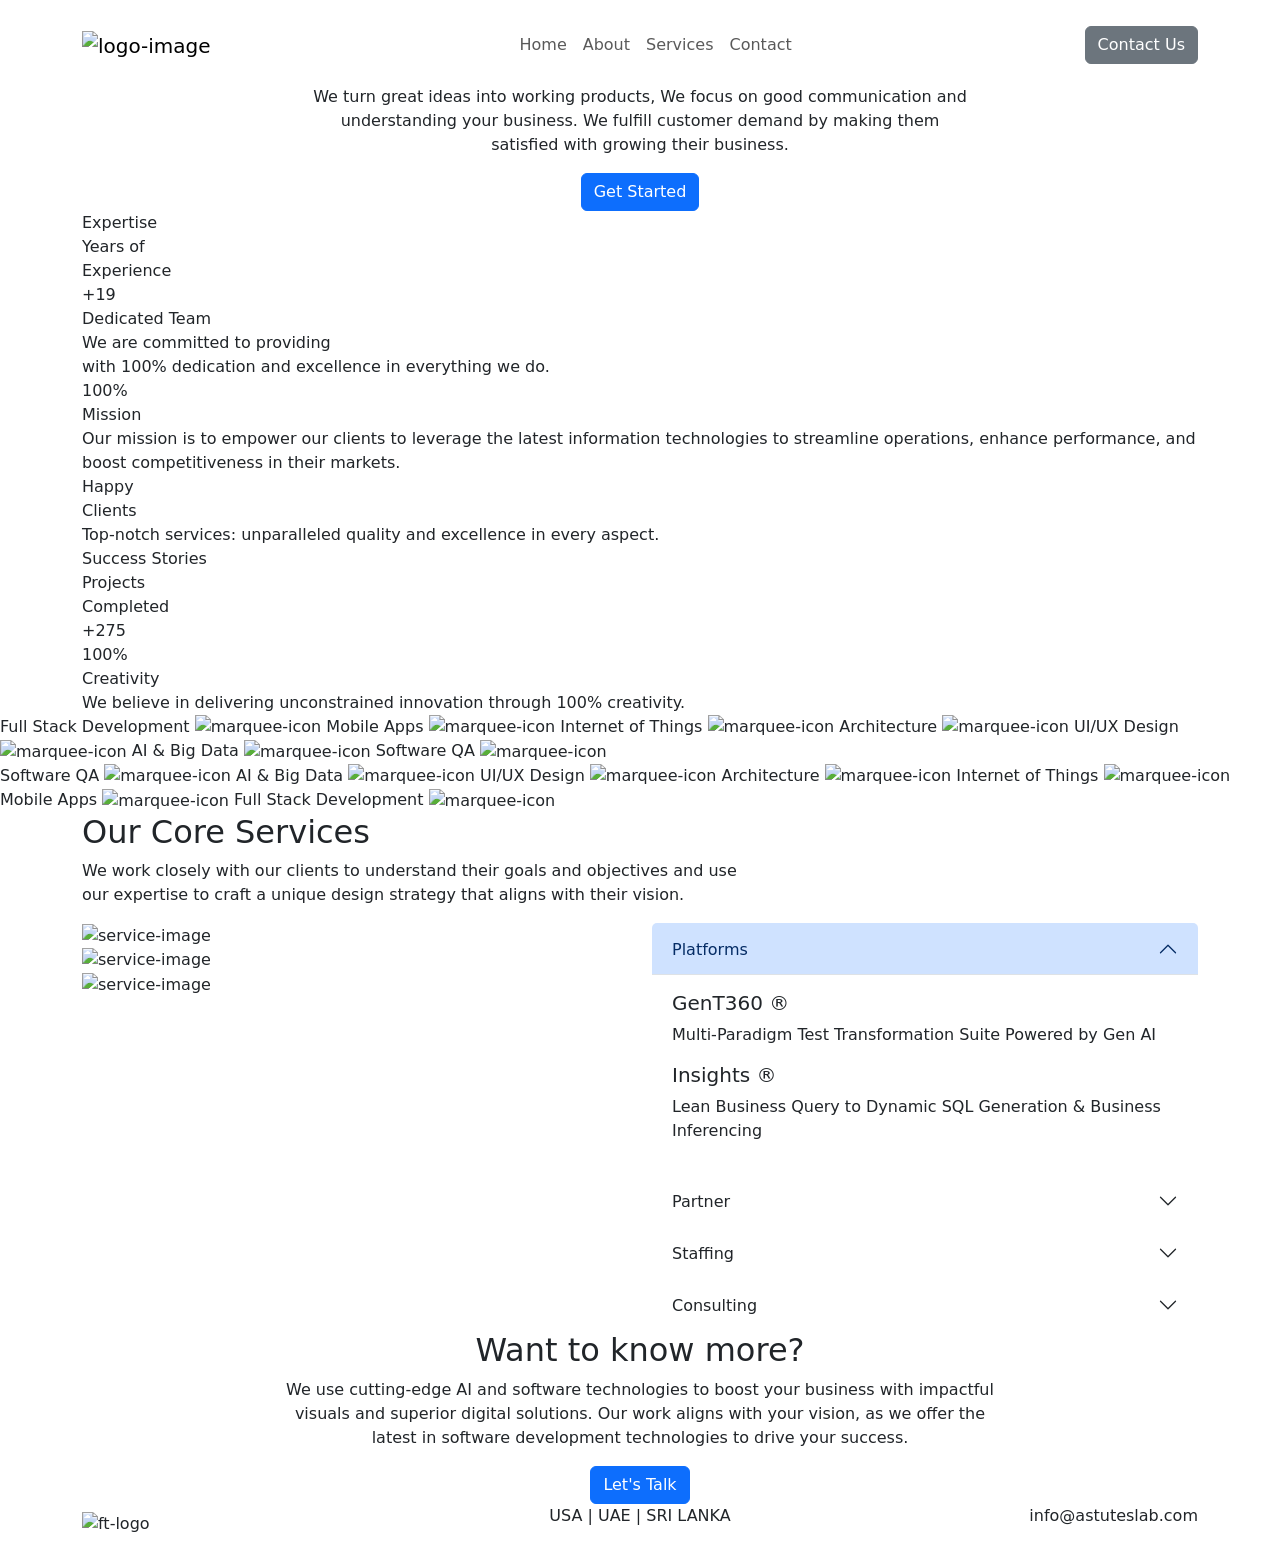
==== docs/index.html @ 4e24dd52 "docs" ====
<!DOCTYPE html>
<html lang="en">
<head>
    <meta charset="UTF-8">
    <meta name="viewport" content="width=device-width, initial-scale=1.0">
    <title>Astuteslabs - Home</title>
    <link rel="icon" type="image/png" href="image/favicon.ico">
    <link rel="stylesheet" href="https://cdn.jsdelivr.net/npm/bootstrap@5.3.2/dist/css/bootstrap.min.css">
    <link rel="preconnect" href="https://fonts.googleapis.com">
    <link rel="preconnect" href="https://fonts.gstatic.com" crossorigin>
    <link href="https://fonts.googleapis.com/css2?family=Poppins:ital,wght@0,100;0,200;0,300;0,400;0,500;0,600;0,700;0,800;0,900;1,100;1,200;1,300;1,400;1,500;1,600;1,700;1,800;1,900&display=swap" rel="stylesheet">
    <link rel="stylesheet" href="css/style.css">
    <link rel="stylesheet" href="css/responsive.css">
</head>
<body>

    <nav class="navbar fixed-top navbar-expand-lg bg-white py-4">
        <div class="container">
            <a class="navbar-brand" href="index.html">
                <img src="image/logo.png" width="auto" height="30" alt="logo-image">
            </a>
            <button class="navbar-toggler" type="button" data-bs-toggle="collapse" data-bs-target="#navbarNav" aria-controls="navbarNav" aria-expanded="false" aria-label="Toggle navigation">
                <span class="navbar-toggler-icon"></span>
            </button>
            <div class="collapse navbar-collapse" id="navbarNav">
                <ul class="navbar-nav mx-auto">
                    <li class="nav-item active"> <a class="nav-link" href="index.html">Home </a> </li>
                    <li class="nav-item"><a class="nav-link" href="about.html"> About </a></li>
                    <li class="nav-item"><a class="nav-link" href="service.html"> Services </a></li>
                    <li class="nav-item nav-contact"><a class="nav-link" href="contact.html"> Contact </a></li>
                </ul>
                
                <a class="btn btn-secondary btn-nav-contact" href="contact.html">Contact Us</a>
            </div>
        </div>
    </nav>


    <div class="section-hero">
        <div class="container">
            <div class="row text-center">
                <div class="hero-intro">
                    <h2 class="ast-title">Empowering Your Vision <br class="d-none d-lg-block"> With Digital Excellence</h2>
                    <p class="ast-para">
                        We turn great ideas into working products, We focus on good communication and <br class="d-none d-lg-block"> 
                        understanding your business. We fulfill customer demand by making them <br class="d-none d-lg-block">
                        satisfied with growing their business.
                    </p>
                    <a class="btn btn-primary" href="contact.html">Get Started</a>
                </div>
            </div>
        </div>
    </div>

    <div class="section-bento">
        <div class="container">
            <div class="row">
                <div class="bento-wrapper">
                    <div class="ast-bento bento-1">
                        <span class="round-text">Expertise</span>
                        <div class="square">
                            <div class="text" >Years of <br class="d-none d-lg-block"> Experience </div>
                            <div class="num" >+19 </div>
                        </div>
                    </div>
                    <div class="ast-bento bento-2">
                        <div class="bento-card team-card">
                            <div class="team">
                                <div class="card-title">Dedicated Team</div>
                                <div class="card-text">
                                    We are committed to providing <br class="d-none d-lg-block"> with 100% dedication and excellence in everything we do.
                                </div>
                            </div>
                            <div class="huge-title">100%</div>
                        </div>
                    </div>
                    <div class="ast-bento bento-3">
                        <div class="bento-card">
                            <div class="card-title">Mission</div>
                            <div class="card-text">
                                Our mission is to empower our clients to leverage the latest information technologies 
                                to streamline operations, enhance performance, and boost competitiveness in their markets.
                            </div>
                        </div>
                    </div>
                    <div class="ast-bento bento-4">
                        <div class="bento-card happy-clients">
                            <div class="card-title">Happy <br class="d-none d-lg-block"> Clients</div>
                            <div class="org-line"></div>
                            <div class="card-text">
                                Top-notch services: unparalleled quality and excellence in every aspect.
                            </div>
                        </div>
                    </div>
                    <div class="ast-bento bento-5">
                        <span class="round-text">Success Stories</span>
                        <div class="square">
                            <div class="text" >Projects <br class="d-none d-lg-block"> Completed </div>
                            <div class="num" >+275 </div>
                        </div>
                    </div>
                    <div class="ast-bento bento-6">
                        <div class="ast-card">
                            <div class="huge-title">100%</div>
                            <div class="card-title">Creativity</div>
                            <div class="card-text">
                                We believe in delivering unconstrained innovation through 100% creativity.
                            </div>
                        </div>
                    </div>
                </div>
            </div>
        </div>
    </div>

    <div class="section-marquee">
        <div class="marquee marquee-slow">
            <div class="marq-word forward">
                Full Stack Development <span><img src="image/marq.png" alt="marquee-icon"></span> Mobile Apps <span><img src="image/marq.png" alt="marquee-icon"></span>
                Internet of Things <span><img src="image/marq.png" alt="marquee-icon"></span> Architecture <span><img src="image/marq.png" alt="marquee-icon"></span>
                UI/UX Design <span><img src="image/marq.png" alt="marquee-icon"></span> AI & Big Data <span><img src="image/marq.png" alt="marquee-icon"></span> 
                Software QA <span><img src="image/marq.png" alt="marquee-icon"></span>
            </div>

            <div class="marq-word backword">
                Software QA <span><img src="image/marq.png" alt="marquee-icon"></span> AI & Big Data <span><img src="image/marq.png" alt="marquee-icon"></span>
                UI/UX Design <span><img src="image/marq.png" alt="marquee-icon"></span> Architecture <span><img src="image/marq.png" alt="marquee-icon"></span>
                Internet of Things <span><img src="image/marq.png" alt="marquee-icon"></span> Mobile Apps <span><img src="image/marq.png" alt="marquee-icon"></span> 
                Full Stack Development <span><img src="image/marq.png" alt="marquee-icon"></span>
            </div>
        </div>
    </div>

    <div class="section-services">
        <div class="container">
            <div class="row text-start">
                <div class="hero-intro">
                    <h2 class="ast-title">Our Core Services</h2>
                    <p class="ast-para">
                        We work closely with our clients to understand their goals and objectives and use <br class="d-none d-lg-block"> 
                        our expertise to craft a unique design strategy that aligns with their vision.
                    </p>
                </div>
            </div>

            <div class="service-content">
                <div class="row">
                    <div class="col-lg-6">
                        <div class="ser-images">
                            <div class="img-box set-1">
                                <img src="image/ser-1.png" alt="service-image">
                            </div>
                            <div class="img-box set-2">
                                <img src="image/ser-2.png" alt="service-image">
                            </div>
                            <div class="img-box set-3">
                                <img src="image/ser-3.png" alt="service-image">
                            </div>
                        </div>
                    </div>
    
                    <div class="col-lg-6 my-auto">
                        <div class="accordion" id="accordionExample">
                            <div class="accordion-item border-0">
                                <h2 class="accordion-header" id="headingOne">
                                    <button class="accordion-button" type="button" data-bs-toggle="collapse" data-bs-target="#collapseOne" aria-expanded="true" aria-controls="collapseOne">
                                        Platforms
                                    </button>
                                </h2>
                                <div id="collapseOne" class="accordion-collapse collapse show" aria-labelledby="headingOne" data-bs-parent="#accordionExample" style="">
                                    <div class="accordion-body">
                                        <div class="plat-part">
                                            <div class="pp-box">
                                                <h5>GenT360 ®</h5>
                                                <p>Multi-Paradigm Test Transformation Suite Powered by Gen AI</p>
                                            </div>
                                            <div class="pp-box">
                                                <h5>Insights ®</h5>
                                                <p>Lean Business Query to Dynamic SQL Generation & Business Inferencing</p>
                                            </div>
                                        </div>
                                    </div>
                                </div>
                            </div>
                            <div class="accordion-item border-0">
                                <h2 class="accordion-header" id="headingTwo">
                                    <button class="accordion-button collapsed" type="button" data-bs-toggle="collapse" data-bs-target="#collapseTwo" aria-expanded="false" aria-controls="collapseTwo">
                                        Partner
                                    </button>
                                </h2>
                                <div id="collapseTwo" class="accordion-collapse collapse" aria-labelledby="headingTwo" data-bs-parent="#accordionExample">
                                    <div class="accordion-body">
                                        <div class="partner">
                                            <div class="pp-box">
                                                <h5>Channel Partner</h5>
                                                <img src="image/partner.png" alt="">
                                            </div>
                                        </div>
                                    </div>
                                </div>
                            </div>
                            <div class="accordion-item border-0">
                                <h2 class="accordion-header" id="headingThree">
                                    <button class="accordion-button collapsed" type="button" data-bs-toggle="collapse" data-bs-target="#collapseThree" aria-expanded="false" aria-controls="collapseThree">
                                        Staffing
                                    </button>
                                </h2>
                                <div id="collapseThree" class="accordion-collapse collapse" aria-labelledby="headingThree" data-bs-parent="#accordionExample">
                                    <div class="accordion-body">
                                        <div class="plat-part">
                                            <div class="pp-box">
                                                <h5>Dedicated Teams</h5>
                                                <p>For Software Companies & Startups</p>
                                            </div>
                                            <div class="pp-box">
                                                <h5>BOT Engagements</h5>
                                                <p>Build, Operate & Transfer Services</p>
                                            </div>
                                        </div>
                                    </div>
                                </div>
                            </div>
                            <div class="accordion-item border-0">
                                <h2 class="accordion-header" id="headingFour">
                                    <button class="accordion-button collapsed" type="button" data-bs-toggle="collapse" data-bs-target="#collapseFour" aria-expanded="false" aria-controls="collapseFour">
                                        Consulting
                                    </button>
                                </h2>
                                <div id="collapseFour" class="accordion-collapse collapse" aria-labelledby="headingFour" data-bs-parent="#accordionExample">
                                    <div class="accordion-body">
                                        <div class="consult">
                                            <div class="consult-box">
                                                <h5>UI/UX Design</h5>
                                            </div>
                                            <div class="consult-box">
                                                <h5>Mobile Apps</h5>
                                            </div>
                                            <div class="consult-box">
                                                <h5>Architecture</h5>
                                            </div>
                                            <div class="consult-box">
                                                <h5>Software QA</h5>
                                            </div>
                                            <div class="consult-box">
                                                <h5>Full Stack Development</h5>
                                            </div>
                                            <div class="consult-box">
                                                <h5>AI & Big Data</h5>
                                            </div>
                                            <div class="consult-box">
                                                <h5>Internet of Things</h5>
                                            </div>
                                        </div>
                                    </div>
                                </div>
                            </div>
                        </div>
    
                    </div>
                </div>
            </div>
            
        </div>
    </div>


    <footer>
        <div class="container">
            <div class="hero-intro text-center">
                <h2 class="ast-title">Want to know more?</h2>
                <p class="ast-para">
                    We use cutting-edge AI and software technologies to boost your business with impactful<br class="d-none d-lg-block"> 
                    visuals and superior digital solutions. Our work aligns with your vision, as we offer the <br class="d-none d-lg-block">
                    latest in software development technologies to drive your success. 
                </p>
                <a class="btn btn-primary" href="contact.html">Let's Talk</a>
            </div>

            <div class="row align-items-center footer-bottom">
                <div class="col-md-4">
                    <div class="ft-logo text-start">
                        <img src="image/logo.png" width="auto" height="30" alt="ft-logo">
                    </div>
                </div>
                <div class="col-md-4 text-center">
                    <p class="ft-loc">
                        USA | UAE | SRI LANKA
                    </p>
                </div>
                <div class="col-md-4 text-end">
                    <p class="ft-mail">
                        info@astuteslab.com
                    </p>
                </div>
            </div>
        </div>
    </footer>
    
    <script src="https://cdn.jsdelivr.net/npm/bootstrap@5.2.3/dist/js/bootstrap.bundle.min.js" integrity="sha384-kenU1KFdBIe4zVF0s0G1M5b4hcpxyD9F7jL+jjXkk+Q2h455rYXK/7HAuoJl+0I4" crossorigin="anonymous"></script>
</body>
</html>
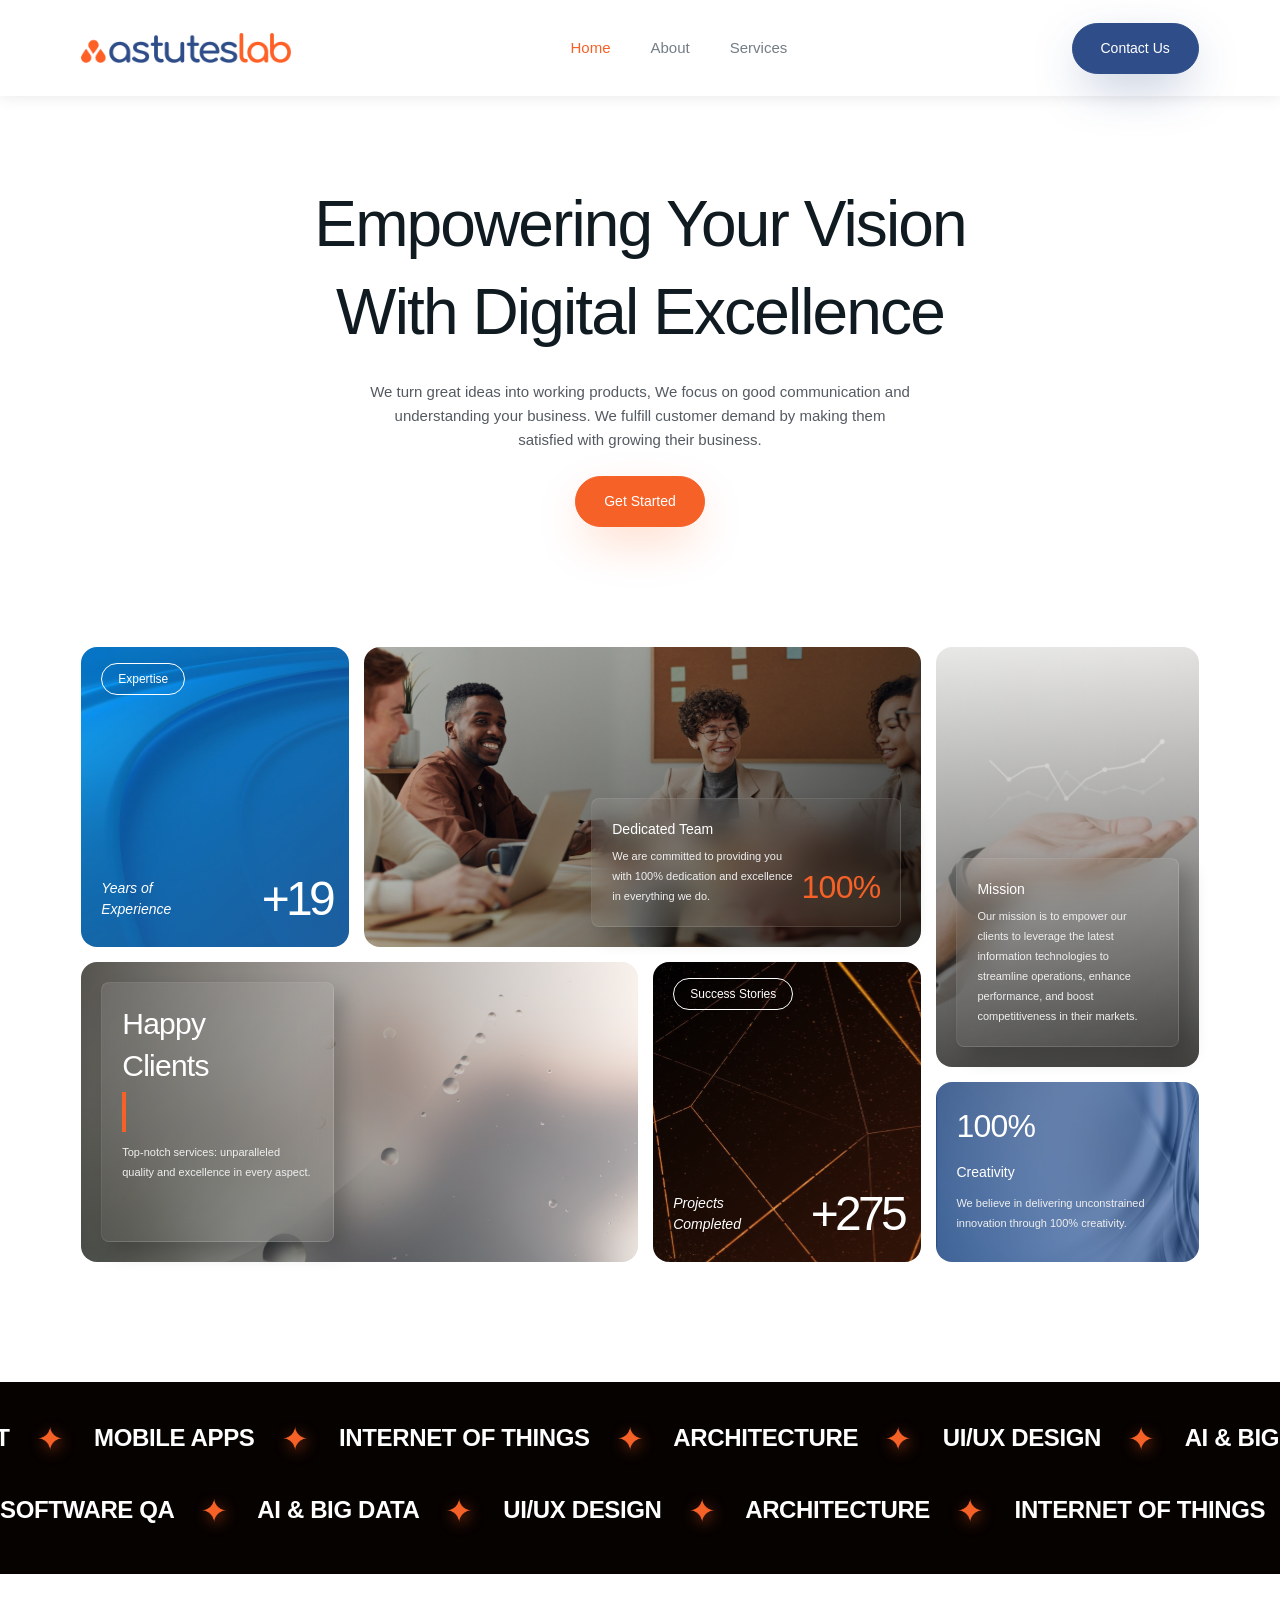
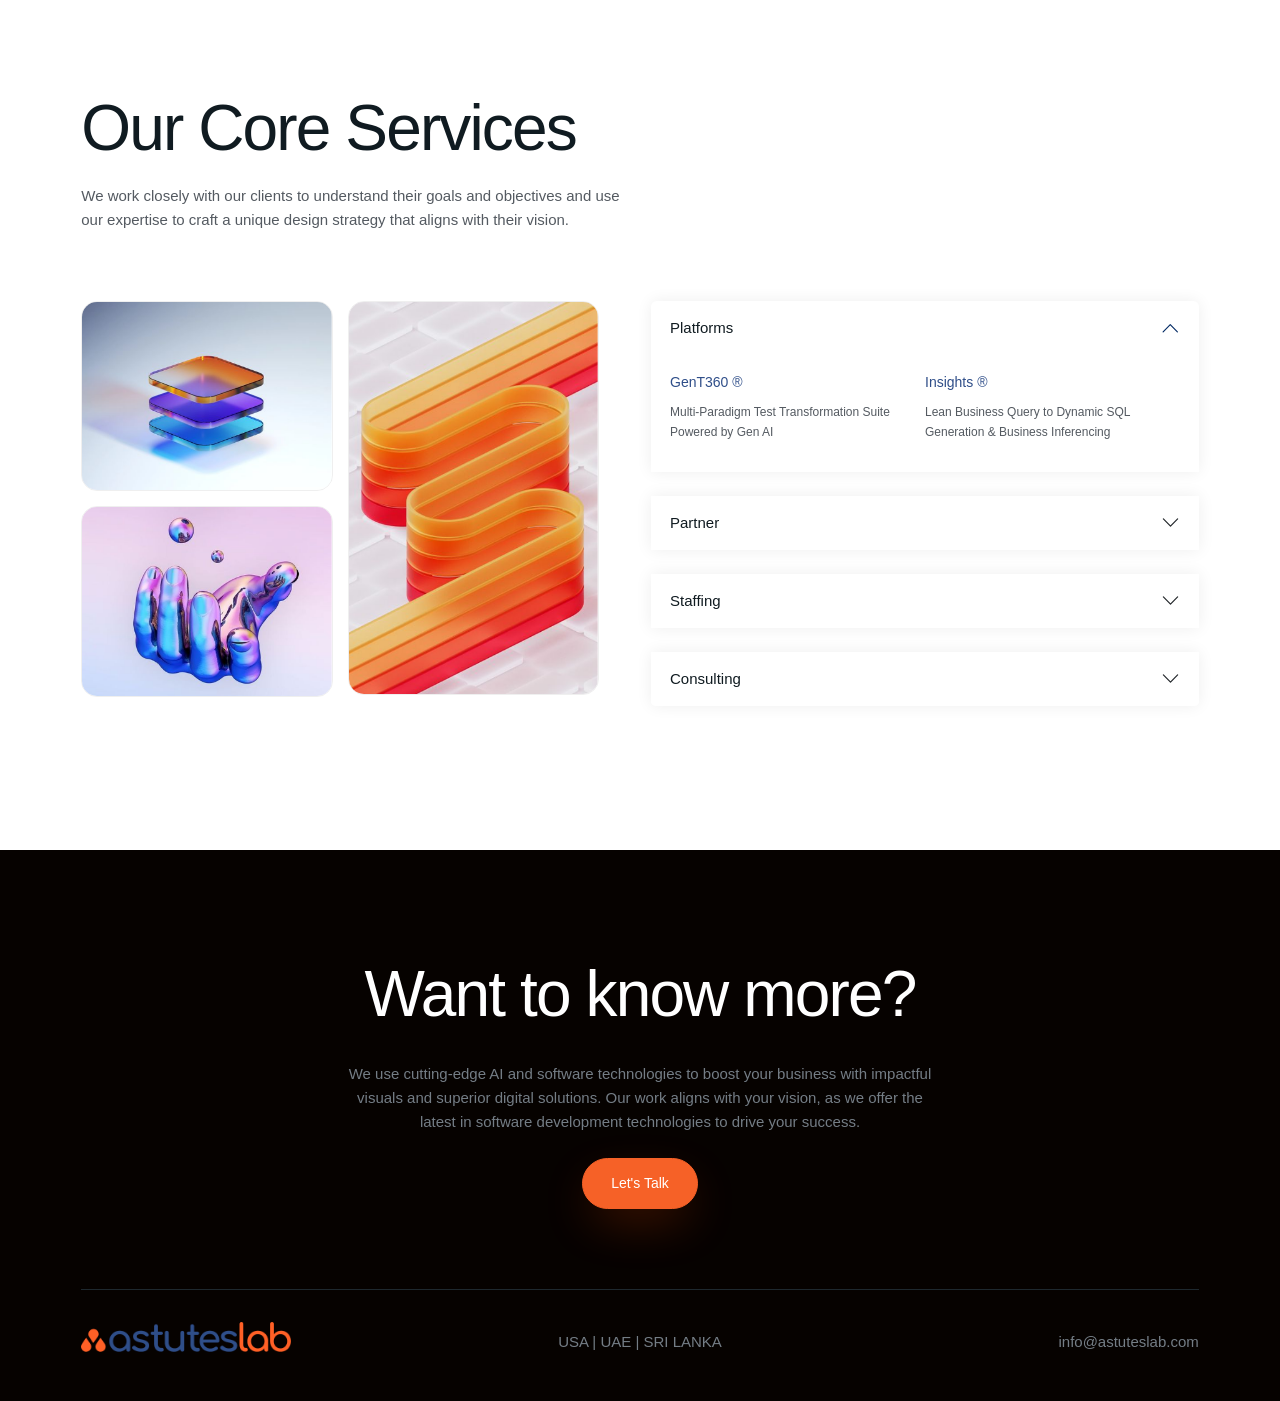
==== commit ad07ed57: "website commit" ====
--- a/docs/index.html
+++ b/docs/index.html
@@ -1,4 +1,3 @@
-
 <!DOCTYPE html>
 <html lang="en">
 <head>
@@ -69,7 +68,7 @@
                             <div class="team">
                                 <div class="card-title">Dedicated Team</div>
                                 <div class="card-text">
-                                    We are committed to providing <br class="d-none d-lg-block"> with 100% dedication and excellence in everything we do.
+                                    We are committed to providing you <br class="d-none d-lg-block"> with 100% dedication and excellence in everything we do.
                                 </div>
                             </div>
                             <div class="huge-title">100%</div>
--- a/docs/css/style.css
+++ b/docs/css/style.css
@@ -0,0 +1,669 @@
+
+* {
+    font-family: 'Poppins', sans-serif;
+    font-size: 15px;
+}
+
+.navbar {
+    box-shadow: rgba(17, 17, 26, 0.1) 0px 0px 16px;
+}
+.navbar .nav-link {
+    padding: 8px 20px !important;
+    line-height: 32px !important;
+    color: #747D85;
+}
+.navbar .nav-link:hover {
+    color: #F66127;
+}
+.navbar .nav-item.active .nav-link{
+    color: #F66127;
+}
+.navbar .btn {
+    margin-left: 20px;
+}
+.nav-contact {
+    display: none;
+}
+.btn-primary {
+    padding: 14px 28px;
+    font-size: 14px;
+    color: #FFFFFF;
+    background-color: #F66127;
+    border: 1px solid #F66127;
+    border-radius: 32px;
+    box-shadow: rgba(255, 84, 0, 0.3) 0px 18px 50px -10px;
+}
+.btn-secondary {
+    padding: 14px 28px;
+    font-size: 14px;
+    color: #FFFFFF;
+    background-color: #2F4E89;
+    border: 1px solid #2F4E89;
+    border-radius: 32px;
+    box-shadow: rgba(47, 78, 137, 0.4) 0px 18px 50px -10px;
+}
+.btn-primary:hover {
+    color: #FFFFFF;
+    background-color: #f14f00;
+    border: 1px solid #f14f00;
+}
+.btn-secondary:hover {
+    color: #FFFFFF;
+    background-color: #2a467b;
+    border: 1px solid #2a467b;
+}
+.btn-outline-primary {
+    color: #FFFFFF;
+    background-color: transparent;
+    border: 1px solid #FFFFFF;
+}
+
+.section-hero {
+    position: relative;
+    padding: 100px 0 60px;
+}
+.hero-intro {
+    margin-top: 80px;
+}
+.ast-title {
+    font-size: 64px;
+    font-weight: 400;
+    line-height: 88px;
+    letter-spacing: -0.125rem;
+    color: #101B21;
+    margin-bottom: 24px;
+}
+.ast-para {
+    font-size: 15px;
+    font-weight: 400;
+    line-height: 24px;
+    color: #545A61;
+    margin-bottom: 24px;
+}
+
+
+.section-bento {
+    position: relative;
+    padding: 60px 0 120px;
+}
+.bento-wrapper {
+    max-width: 100%;
+    display: grid;
+    grid-template-columns: 24% 24.5% 24%;
+    grid-auto-rows: minmax(300px, auto);
+    grid-gap: 1em;
+}
+.ast-bento {
+    position: relative;
+    padding: 20px;
+    border-radius: 16px;
+}
+.bento-1 {
+    grid-column: 1;
+    grid-row: 1;
+    background-image: url(../image/expertise.png);
+    background-repeat: no-repeat;
+    background-size: cover;
+    color: #FFFFFF;
+    background-color: #2F4E89;
+}
+.bento-2 {
+    grid-column: 2/4;
+    grid-row: 1;
+    background: linear-gradient(315deg, rgba(0, 0, 0, 0.8), rgba(0, 0, 0, 0.01)), url(../image/team.png);
+    /* background-image: url(../image/team.png); */
+    background-repeat: no-repeat;
+    background-size: cover;
+    color: #FFFFFF;
+    background-color: #F66127;
+    align-content: end;
+}
+.bento-3 {
+    grid-column: 4;
+    grid-row: 1/3;
+    height: 420px;
+    align-items: start;
+    background: linear-gradient(0deg, rgba(0, 0, 0, 0.6), rgba(255, 255, 255, 0.6)), url(../image/mission.png);
+    /* background-image: url(../image/mission.png); */
+    background-repeat: no-repeat;
+    background-size: cover;
+    color: #FFFFFF;
+    background-color: #101B21;
+    align-content: end;
+}
+.bento-4 {
+    grid-column: 1/3;
+    grid-row: 2;
+    background: linear-gradient(90deg, rgba(0, 0, 0, 0.6), rgba(255, 255, 255, 0.6)), url(../image/clients.png);
+    /* background-image: url(../image/clients.png); */
+    background-repeat: no-repeat;
+    background-size: cover;
+    color: #FFFFFF;
+    background-color: #E7EAF1;
+}
+.bento-5 {
+    grid-column: 3;
+    grid-row: 2;
+    background-image: url(../image/projects.png);
+    background-repeat: no-repeat;
+    background-size: cover;
+    color: #FFFFFF;
+    background-color: #F66127;
+}
+.bento-6 {
+    grid-column: 4;
+    grid-row: 2;
+    height: 180px;
+    align-self: end;
+    background-image: url(../image/creativity.png);
+    background-repeat: no-repeat;
+    background-size: cover;
+    color: #FFFFFF;
+    background-color: #2F4E89;
+}
+.round-text {
+    font-size: 12px;
+    font-weight: 400;
+    color: #FFFFFF;
+    padding: 8px 16px;
+    border: 1px solid #FFFFFF;
+    border-radius: 32px;
+    text-decoration: none;
+    cursor: auto;
+}
+.square {
+    position: absolute;
+    bottom: 12px;
+    width: 86%;
+    justify-content: space-between;
+    display: flex;
+}
+.square .text { 
+    font-size: 14px;
+    font-weight: 400;
+    font-style: italic;
+    margin-right: auto;
+    align-self: center;
+}
+.square .num { 
+    font-size: 48px;
+    font-weight: 500;
+    letter-spacing: -0.25rem;
+}
+.bento-card {
+    padding: 20px;
+    background: linear-gradient(135deg, rgba(255, 255, 255, 0.1), rgba(255, 255, 255, 0));
+    border-radius: 8px;
+    backdrop-filter: blur(10px);
+    -webkit-backdrop-filter: blur(10px);
+    box-shadow: 10px 10px 20px rgba(0, 0, 0, 0.2);
+
+    backdrop-filter: blur(1rem);
+    border: 1px solid transparent;
+    border-top-color: rgba(255, 255, 255, 0.1);
+    border-left-color: rgba(255, 255, 255, 0.1);
+    border-right-color: rgba(255, 255, 255, 0.1);
+    border-bottom-color: rgba(255, 255, 255, 0.1);
+}
+.bento-card .card-title {
+    font-size: 14px;
+    font-weight: 500;
+    padding-bottom: 6px;
+}
+.bento-card .card-text {
+    font-size: 11px;
+    line-height: 20px;
+    font-weight: 400;
+    color: #EFEFEF;
+}
+.bento-card .huge-title {
+    font-size: 32px;
+    font-weight: 400;
+    padding-bottom: 0;
+    color: #F66127;
+    margin-top: auto;
+    margin-bottom: -5px;
+    letter-spacing: -0.05rem;
+}
+.ast-card .huge-title {
+    font-size: 32px;
+    font-weight: 400;
+    padding-bottom: 12px;
+    letter-spacing: -0.05rem;
+}
+.ast-card .card-title {
+    font-size: 14px;
+    font-weight: 500;
+    padding-bottom: 10px;
+}
+.ast-card .card-text {
+    font-size: 11px;
+    line-height: 20px;
+    font-weight: 400;
+    color: #EFEFEF;
+}
+.team-card {
+    max-width: 60%;
+    margin-left: auto;
+    display: flex;
+}
+.happy-clients .card-title {
+    font-size: 48px;
+    font-weight: 400;
+    line-height: 60px;
+    letter-spacing: -0.125rem;
+    padding-bottom: 5px;
+}
+.org-line {
+    border-left: 4px solid #F66127;
+    height: 40px;
+    margin-bottom: 10px;
+}
+.happy-clients {
+    max-width: 45%;
+    height: 260px;
+}
+
+.section-marquee {
+    position: relative;
+    padding: 24px 0;
+    background-color: #060200;
+}
+.marquee {
+    background-color: #060200;
+	outline: 10px solid #060200;
+	overflow: hidden;
+	white-space: nowrap;
+	width: 100%;
+}
+.marq-word {
+    font-size: 24px;
+    font-weight: 600;
+    letter-spacing: -0.025rem;
+    color: #FFFFFF;
+    text-transform: uppercase;
+}
+.marquee-slow .forward { 
+    animation: 10000ms linear 0ms normal forwards infinite running marquee;
+}
+.marquee-slow .backword { 
+    animation: 7000ms linear 0ms normal backwards infinite running marquee;
+}
+.marq-word span img{
+    width: 72px;
+    height: 72px;
+}
+
+@keyframes marquee {
+	0% {
+		transform: translate3d(0px, 0px, 0px);
+	}
+	100% {
+		transform: translate3d(-25%, 0px, 0px);
+	}
+}
+
+
+.section-services {
+    position: relative;
+    padding: 30px 0 120px;
+}
+.section-services .ast-title {
+    margin-bottom: 12px;
+}
+.service-content {
+    padding-top: 45px;
+}
+.ser-images {
+    max-width: 100%;
+    display: grid;
+    grid-template-columns: 1fr 1fr;
+    grid-gap: 1em;
+    padding: 0 30px 0 0;
+}
+.img-box img {
+    width: 100%;
+    border-radius: 16px;
+    border: 1px solid #EFEFEF;
+}
+.set-1 {
+    grid-column: 1;
+    grid-row: 1;
+}
+.set-2 {
+    grid-column: 2;
+    grid-row: 1/3;
+}
+.set-3 {
+    grid-column: 1;
+    grid-row: 2;
+}
+.accordion-item {
+    box-shadow: rgba(16, 16, 24, 0.07) 0px 0px 16px;
+    margin-bottom: 24px;
+}
+.accordion-button:not(.collapsed) {
+    background-color: unset;
+    box-shadow: unset;
+}
+.accordion-button:focus {
+    border: unset;
+    box-shadow: none;
+}
+.accordion-header .accordion-button {
+    font-size: 15px;
+    font-weight: 500;
+    color: #101B21;
+    line-height: 24px;
+}
+.plat-part {
+    display: grid;
+    grid-template-columns: 1fr 1fr;
+}
+.pp-box h5{
+    font-size: 14px;
+    font-weight: 500;
+    line-height: 24px;
+    color: #2F4E89;
+}
+.pp-box p{
+    font-size: 12px;
+    font-weight: 400;
+    line-height: 20px;
+    color: #545A61;
+}
+.consult {
+    display: grid;
+    grid-template-columns: 1fr 1fr 1fr;
+}
+.consult-box h5 {
+    font-size: 13px;
+    font-weight: 400;
+    line-height: 18px;
+    color: #545A61;
+    padding-bottom: 6px;
+}
+.partner {
+    display: grid;
+    margin-bottom: 10px;
+}
+
+
+/* ========================================= ABOUT & SERVICE ============================================ */
+.title-intro {
+    margin-top: 80px;
+}
+
+.section-gallery {
+    position: relative;
+    padding: 30px 0 80px;
+}
+.gallery-box {
+    display: grid;
+    grid-template-columns: 3fr 2fr 1fr;
+    gap: 1em;
+}
+.abt-img img {
+    width: 100%;
+    height: 460px;
+    object-fit: cover;
+}
+.abt-img .img-1 {
+    border-top-right-radius: 16px;
+    border-bottom-right-radius: 16px;
+}
+.abt-img .img-2 {
+    border-radius: 16px;
+}
+.abt-img .img-3 {
+    border-top-left-radius: 16px;
+    border-bottom-left-radius: 16px;
+}
+.section-about {
+    position: relative;
+    padding: 0px 0 100px;
+}
+.caption {
+    padding: 60px 0;
+    border-top: 1px solid #B9C2C8;
+}
+.cap-title {
+    font-size: 20px;
+    font-weight: 600;
+    line-height: 32px;
+}
+.detail-box {
+    display: grid;
+    grid-template-columns: 1fr 1fr 1fr 1fr;
+}
+.abt-box {
+    background-color: #FFFFFF;
+    padding: 36px 12px 36px 32px;
+    border: 1px solid #E7EAF1;
+}
+.detail-box > div:nth-child(odd){
+    background-color: #F2F4F9;
+}
+.abt-box h5 {
+    font-size: 40px;
+    font-weight: 500;
+    line-height: 48px;
+    letter-spacing: -0.125rem;
+    color: #101B21;
+}
+.abt-box p {
+    font-size: 15px;
+    font-weight: 400;
+    line-height: 24px;
+    color: #101B21;
+    margin-bottom: 5px;
+} 
+
+
+.section-core {
+    position: relative;
+    padding: 30px 0 80px;
+}
+.core-header {
+    padding-bottom: 30px;
+}
+.ast-pill {
+    font-size: 12px;
+    font-weight: 500;
+    color: #F56127;
+    background-color: #FFFFFF;
+    padding: 6px 16px;
+    border: 1px solid #F56127;
+    border-radius: 32px;
+    text-transform: uppercase;
+}
+.core-header h5 {
+    font-size: 24px;
+    font-weight: 500;
+    color: #101B21;
+    margin-top: 24px;
+}
+.core-title {
+    font-size: 20px;
+    font-weight: 500;
+    color: #101B21;
+    margin-bottom: 16px;
+}
+.core-detail {
+    padding: 30px 20px 0 0;
+    border-top: 1px solid #B9C2C8;
+}
+.core-img img {
+    width: 100%;
+    border-radius: 16px;
+    object-fit: cover;
+}
+.core-detail .consult-box h5 {
+    font-weight: 500;
+    color: #101B21;
+}
+
+
+.section-contact {
+    position: relative;
+    padding: 0 0 100px;
+}
+.contact-image img {
+    width: 100%;
+    height: 560px;
+    object-fit: cover;
+}
+.bg-color {
+    background-color: #0A0A0A;
+    padding: 60px 30px 60px 100px;
+}
+.light-title {
+    font-size: 24px;
+    font-weight: 500;
+    color: #FFFFFF;
+    margin-top: 24px;
+    margin-bottom: 48px;
+}
+.help-details {
+    display: flex;
+    padding-bottom: 24px;
+}
+.help-details img {
+    width: 75px;
+}
+.help-body {
+    padding: 6px 30px;
+    margin: auto 0;
+}
+.help-body h5{
+    font-size: 15px;
+    font-weight: 500;
+    color: #FFFFFF;
+    padding-bottom: 2px;
+}
+.help-body p{
+    font-size: 14px;
+    font-weight: 400;
+    line-height: 24px;
+    color: #545A61;
+    margin-bottom: 0;
+}
+.section-qoute {
+    position: relative;
+    padding: 0 0 60px;
+}
+.qoute {
+    display: grid;
+    grid-template-columns: 1fr 3fr 3fr;
+    padding: 0 100px;
+}
+.qoute-box img {
+    padding: 6px 0;
+}
+
+footer {
+    position: relative;
+    padding: 100px 0 24px;
+    background-color: #060200;
+}
+footer .ast-title {
+    color: #FFFFFF;
+}
+footer .ast-para {
+    color: #747D85;
+}
+footer .hero-intro {
+    margin-top: 0;
+    padding-bottom: 80px;
+    border-bottom: 1px solid #1E282E;
+}
+.footer-bottom {
+    margin-top: 32px;
+}
+footer .ft-logo {
+    padding-bottom: 25px;
+}
+footer .ft-loc {
+    font-size: 15px;
+    font-weight: 400;
+    line-height: 24px;
+    color: #747D85;
+    text-transform: uppercase;
+}
+footer .ft-mail {
+    font-size: 15px;
+    font-weight: 400;
+    line-height: 24px;
+    color: #747D85;
+}
+
+
+.section-contact-us {
+    position: relative;
+    padding: 0 0 100px;
+}
+.info-card {
+    background-color: #FFFFFF;
+    padding: 40px 32px 40px 64px;
+    border-radius: 16px;
+    box-shadow: rgba(16, 16, 24, 0.07) 0px 0px 16px;
+}
+.info-card .light-title {
+    color: #1E282E;
+}
+.info-card .help-body h5 {
+    color: #1E282E;
+}
+.italic {
+    font-style: italic;
+}
+.contact-form {
+    padding-left: 60px;
+}
+.contact-form .form-label {
+    margin-bottom: 6px;
+    font-weight: 500;
+}
+.contact-form .form-control {
+    font-size: 14px;
+    border: unset;
+    border-bottom: 1px solid #1E282E;
+    border-radius: 0;
+    padding-left: 0;
+    /* color: #B9C2C8; */
+}
+.form-control:focus {
+    box-shadow: none;
+}
+.mb-30 {
+    margin-bottom: 30px;
+}
+.form-control::placeholder {
+    color: #b4b6b9;
+}
+
+.ct-grid {
+    display: grid;
+    grid-template-columns: 1fr 1fr;
+    gap: 0;
+    box-shadow: rgba(16, 16, 24, 0.07) 0px 0px 16px;
+    border-radius: 16px;
+}
+.grid-box .info-card, .grid-box .contact-image {
+    max-height: 560px;
+}
+.grid-box .info-card {
+    box-shadow: none;
+    border-radius: 0;
+
+    border-top-left-radius: 16px;
+    border-bottom-left-radius: 16px;
+}
+.grid-box .light-title {
+    margin-top: 24px;
+    margin-bottom: 32px;
+}
+.contact-image img {
+    border-top-right-radius: 16px;
+    border-bottom-right-radius: 16px;
+}
--- a/docs/css/responsive.css
+++ b/docs/css/responsive.css
@@ -0,0 +1,354 @@
+
+@media (max-width: 1400px) {
+    .happy-clients .card-title {
+        font-size: 30px;
+        line-height: 42px;
+        letter-spacing: -0.05rem;
+    }
+}
+
+@media (max-width: 1200px) {
+    .team-card {
+        max-width: 90%;
+    }
+    .bento-3 {
+        height: 400px;
+    }
+    .bento-6 {
+        height: 200px;
+    }
+    .bento-card {
+        padding: 12px;
+    }
+    .square .num {
+        font-size: 42px;
+    }
+    .bg-color {
+        padding: 40px 30px 40px 60px;
+    }
+    .contact-image img {
+        /* height: 500px; */
+    }
+    .qoute {
+        padding: 0 80px;
+    }
+    .info-card {
+        padding: 40px 32px 40px 60px;
+    }
+}
+
+
+@media (max-width: 992px) {
+    .navbar-nav {
+        margin-top: 10px;
+        margin-bottom: 10px;
+    }
+    .navbar .nav-link {
+        padding-left: 0 !important;
+    }
+    .navbar .btn {
+        margin-left: 0;
+        margin-top: 12px;
+    }
+    .nav-contact {
+        display: block;
+    }
+    .btn-nav-contact {
+        display: none;
+    }
+    
+    /* ============ Bento Grid Media Start ============ */
+    .bento-wrapper {
+        grid-template-columns: 1fr 2fr;
+        grid-auto-rows: minmax(240px, auto);
+    }
+    .bento-1 {
+        order: 1;
+        grid-column: unset;
+        grid-row: unset;
+    }
+    .bento-2 {
+        order: 2;
+        grid-column: unset;
+        grid-row: unset;
+    }
+    .bento-3 {
+        order: 6;
+        height: 240px;
+        grid-column: unset;
+        grid-row: unset;
+        background-position: center;
+    }
+    .bento-4 {
+        order: 4;
+        grid-column: unset;
+        grid-row: unset;
+    }
+    .bento-5 {
+        order: 3;
+        grid-column: unset;
+        grid-row: unset;
+    }
+    .bento-6 {
+        order: 5;
+        height: 240px;
+        grid-column: unset;
+        grid-row: unset;
+    }
+    .happy-clients {
+        max-width: 50%;
+        height: auto;
+    }
+    .org-line {
+        height: 16px;
+    }
+    .ast-card .huge-title {
+        padding-bottom: 32px;
+    }
+    /* ============ Bento Grid Media End ============ */
+
+    .ser-images {
+        margin-bottom: 24px;
+        padding: 0;
+    }
+    .accordion {
+        margin-top: 24px;
+    }
+
+    .abt-img img {
+        height: 300px;
+    }
+    .detail-box {
+        /* grid-template-columns: 1fr 1fr; */
+    }
+    .bg-color {
+        padding: 24px 20px 20px 48px;
+    }
+    .contact-image img {
+        height: 480px;
+    }
+    .qoute {
+        padding: 0 30px;
+    }
+    .help-details img {
+        width: 60px;
+    }
+
+    .contact-form {
+        padding-left: 40px;
+    }
+    .info-card {
+        padding: 24px 24px 24px 40px;
+    }
+    
+    .grid-box .info-card, .grid-box .contact-image {
+        max-height: 480px;
+    }
+}
+
+
+@media (max-width: 767px) {
+    .ast-title {
+        font-size: 48px;
+        line-height: 60px;
+    }
+    .section-hero {
+        padding-bottom: 30px;
+    }
+    .hero-intro {
+        margin-top: 40px;
+    }
+
+    /* ============ Bento Grid Media Start ============ */
+
+    .section-bento {
+        padding: 40px 0 80px;
+    }
+    .bento-wrapper {
+        grid-template-columns: 3fr 4fr;
+        grid-auto-rows: minmax(240px, auto);
+    }
+    .square .num {
+        font-size: 36px;
+    }
+    .team-card {
+        max-width: 100%;
+    }
+    .happy-clients {
+        max-width: 100%;
+    }
+    .org-line {
+        height: 72px;
+    }
+
+    /* ============ Bento Grid Media End ============ */
+
+    .section-marquee {
+        padding: 12px 0;
+    }
+    .marq-word span img {
+        width: 48px;
+        height: 48px;
+    }
+    .marq-word {
+        font-size: 20px;
+    }
+    .section-services {
+        padding-bottom: 80px;
+    }
+    .service-content {
+        padding-top: 24px;
+    }
+    footer {
+        padding-top: 80px;
+    }
+    footer .ft-logo {
+        text-align: center !important;
+    }
+    footer .col-md-4{
+        text-align: center !important;
+    }
+    footer .hero-intro {
+        padding-bottom: 40px;
+    }
+    .title-intro {
+        margin-top: 40px;
+    }
+    .abt-img img {
+        height: 260px;
+    } 
+    .detail-box {
+        grid-template-columns: 1fr 1fr;
+    }
+    .core-img {
+        padding-top: 30px;
+    }
+    .contact-image img {
+        height: 380px;
+    }
+    .qoute {
+        /* padding: 0; */
+        grid-template-columns: 1fr;
+        gap: 1em;
+    }
+
+    .info-card {
+        padding: 20px 30px 20px 40px;
+        margin-bottom: 60px;
+    } 
+    .contact-form {
+        padding-left: 0;
+    }
+    .section-contact-us {
+        padding-bottom: 60px;
+    }
+
+    .ct-grid {
+        grid-template-columns: 1fr;
+        box-shadow: none;
+        border-radius: 0;
+    }
+    .grid-box .info-card {
+        border-radius: 0;
+        padding: 0;
+        margin-bottom: 30px;
+    }
+    .contact-image img {
+        border-radius: 0;
+    }
+    .grid-box .info-card, .grid-box .contact-image {
+        max-height: unset;
+    }
+    .grid-box .light-title {
+        margin-top: 0;
+    }
+}
+
+
+@media (max-width: 575px) {
+    .bento-wrapper {
+        grid-template-columns: 1fr;
+        grid-auto-rows: minmax(240px, auto);
+    }
+    .square .num {
+        font-size: 48px;
+    }
+    .org-line {
+        height: 48px;
+    }
+    .happy-clients {
+        max-width: 60%;
+    }
+    .bento-3 {
+        background: linear-gradient(45deg, rgba(0, 0, 0, 0.8), rgba(255, 255, 255, 0.8)), url(../image/mission.png);
+    }
+    .plat-part {
+        grid-template-columns: 1fr;
+    }
+    .consult {
+        grid-template-columns: 1fr 1fr;
+    }
+    .section-gallery {
+        padding-bottom: 60px;
+    }
+    .caption {
+        padding: 36px 0;
+    }
+    .section-about {
+        padding-bottom: 60px;
+    }
+    .section-core {
+        padding-top: 0;
+        padding-bottom: 32px;
+    }
+    .core-header {
+        padding-bottom: 20px;
+    }
+    /* .bg-color {
+        padding: 32px 0;
+        text-align: center;
+    }
+    .light-title {
+        text-align: center;
+    }
+    .help-details {
+        display: block;
+    }
+    .help-details img {
+        width: 80px;
+        margin-bottom: 12px;
+    } */
+
+    .info-card {
+        background-color: unset;
+        border-radius: unset;
+        box-shadow: none;
+        padding: 0;
+        margin-bottom: 20px;
+    }
+}
+
+
+@media (max-width: 485px) {
+    .contact-image img {
+        height: 275px;
+    }
+}
+
+@media (max-width: 420px) {
+    .happy-clients {
+        max-width: 100%;
+    }
+    .abt-img img {
+        height: 200px;
+        border-radius: 8px;
+    }
+}
+
+@media (max-width: 360px) {
+    
+}
+
+/* @media (min-width: 1100px) and (max-width: 1300px), (min-height: 550px) and (max-height: 680px) { 
+    
+} */
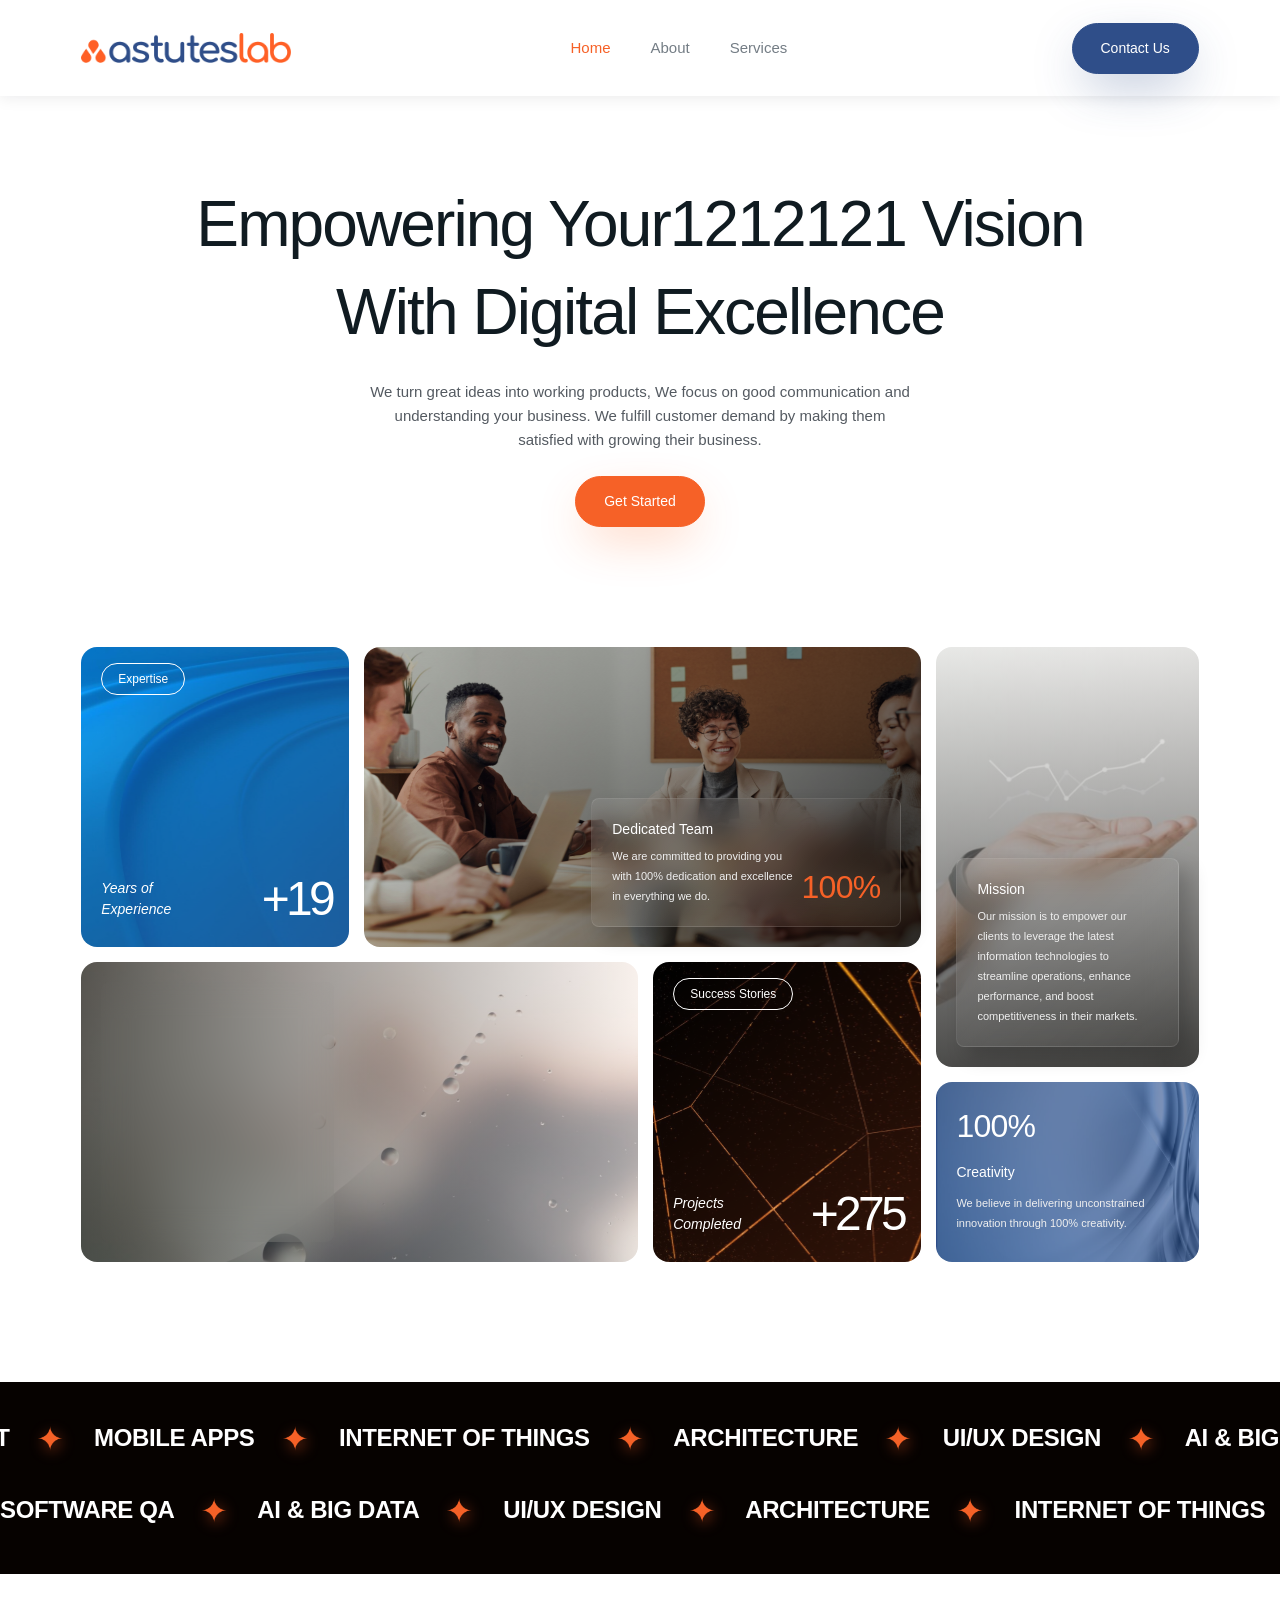
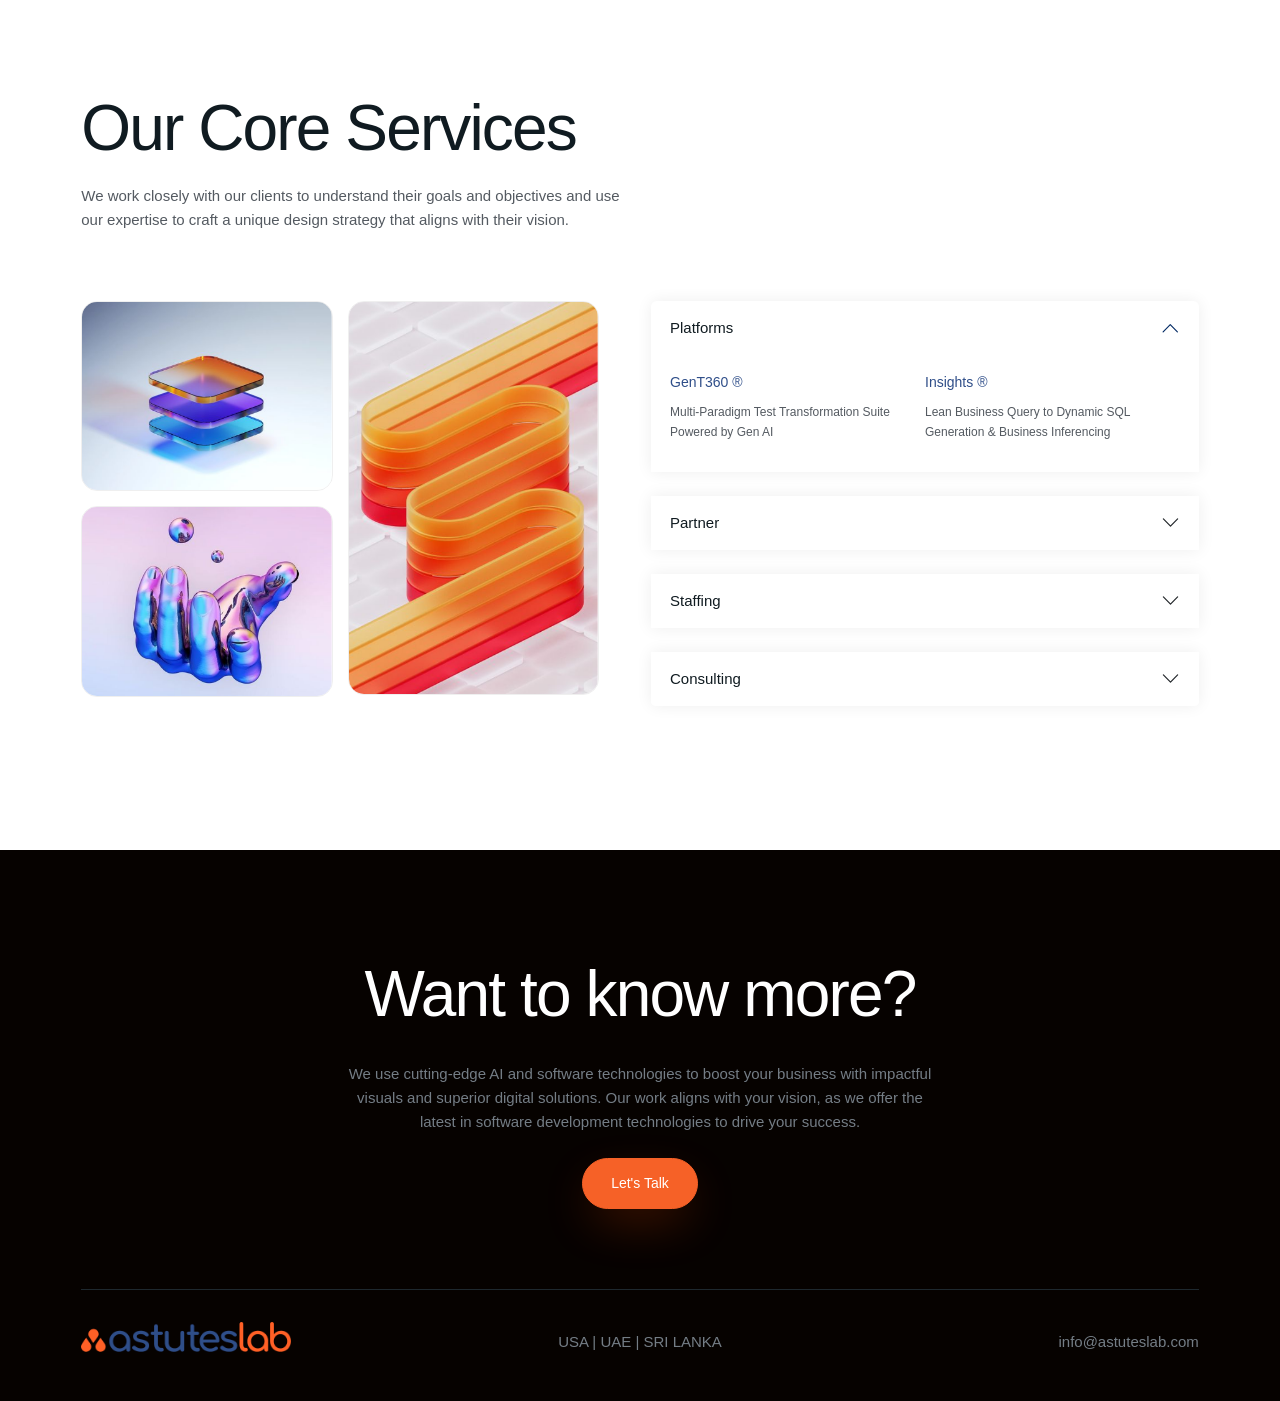
==== commit 452f9a24: "changed" ====
--- a/docs/index.html
+++ b/docs/index.html
@@ -40,7 +40,7 @@
         <div class="container">
             <div class="row text-center">
                 <div class="hero-intro">
-                    <h2 class="ast-title">Empowering Your Vision <br class="d-none d-lg-block"> With Digital Excellence</h2>
+                    <h2 class="ast-title">Empowering Your1212121 Vision <br class="d-none d-lg-block"> With Digital Excellence</h2>
                     <p class="ast-para">
                         We turn great ideas into working products, We focus on good communication and <br class="d-none d-lg-block"> 
                         understanding your business. We fulfill customer demand by making them <br class="d-none d-lg-block">
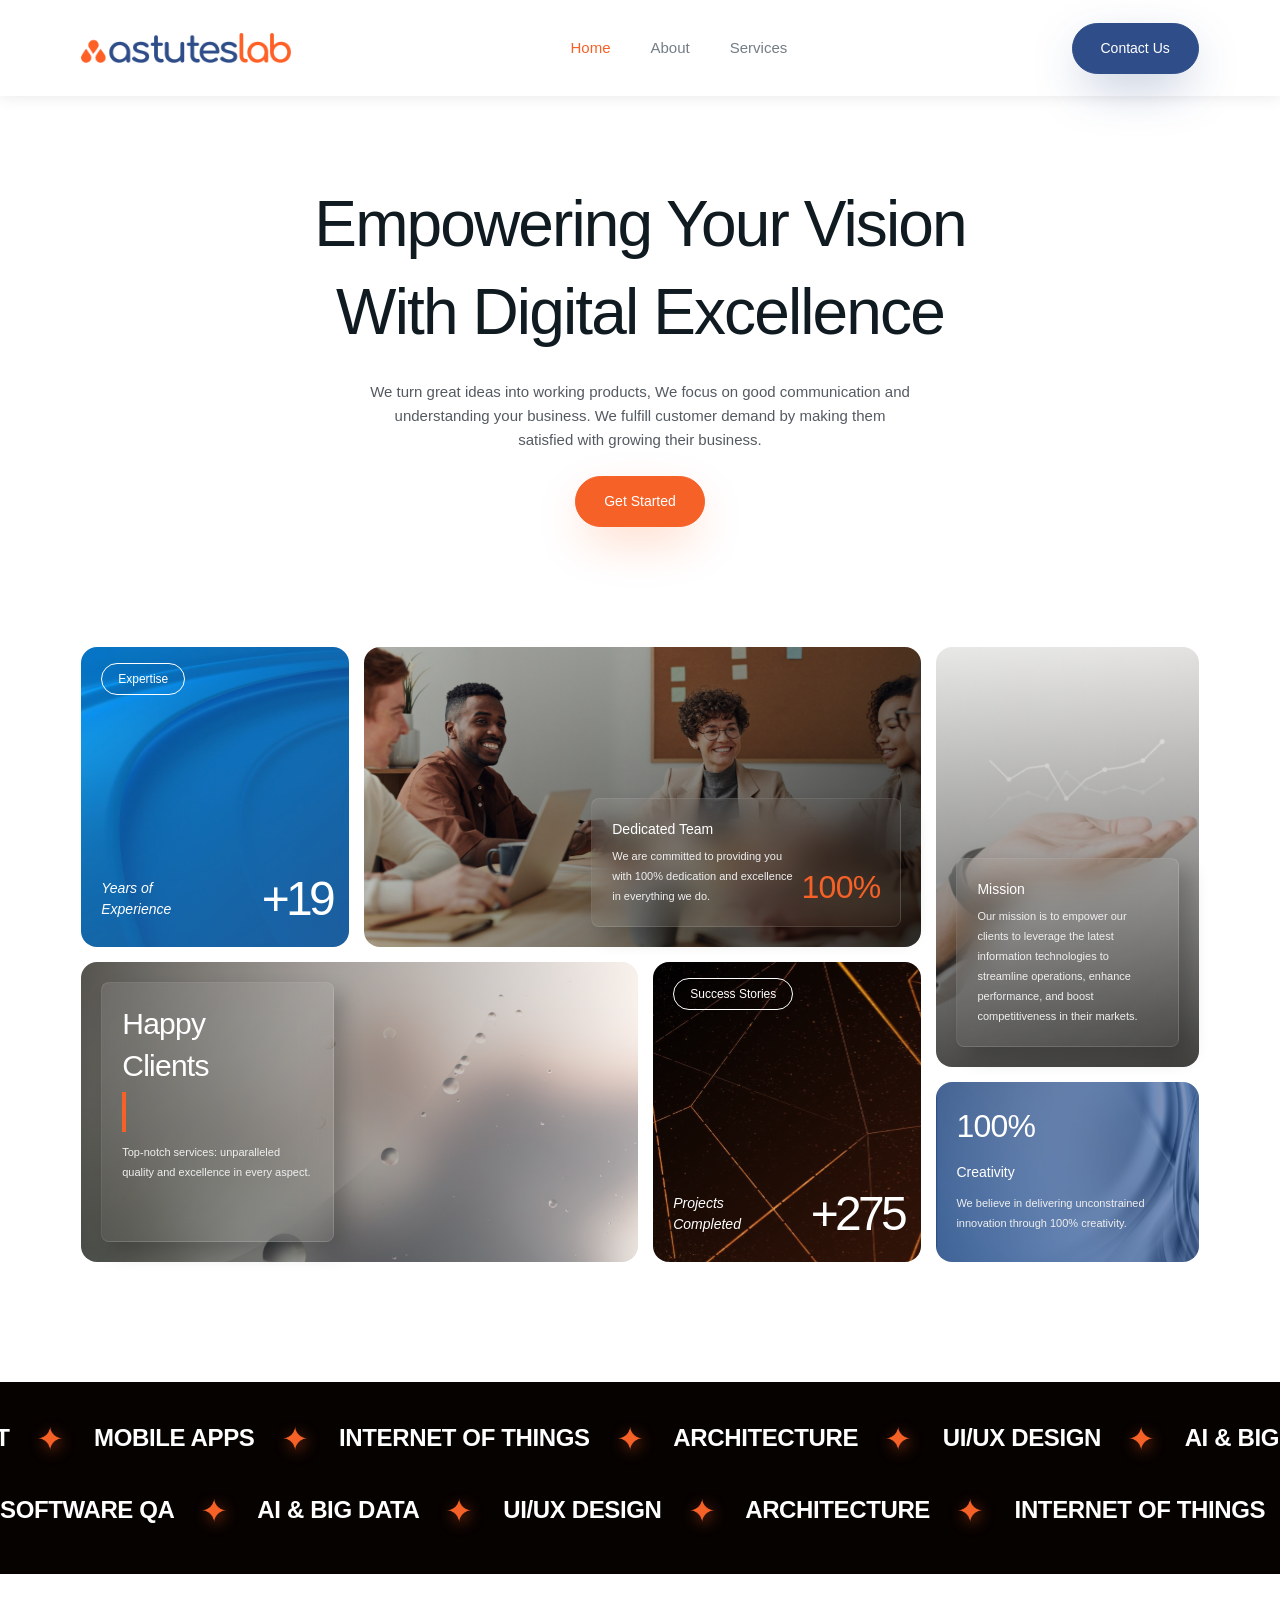
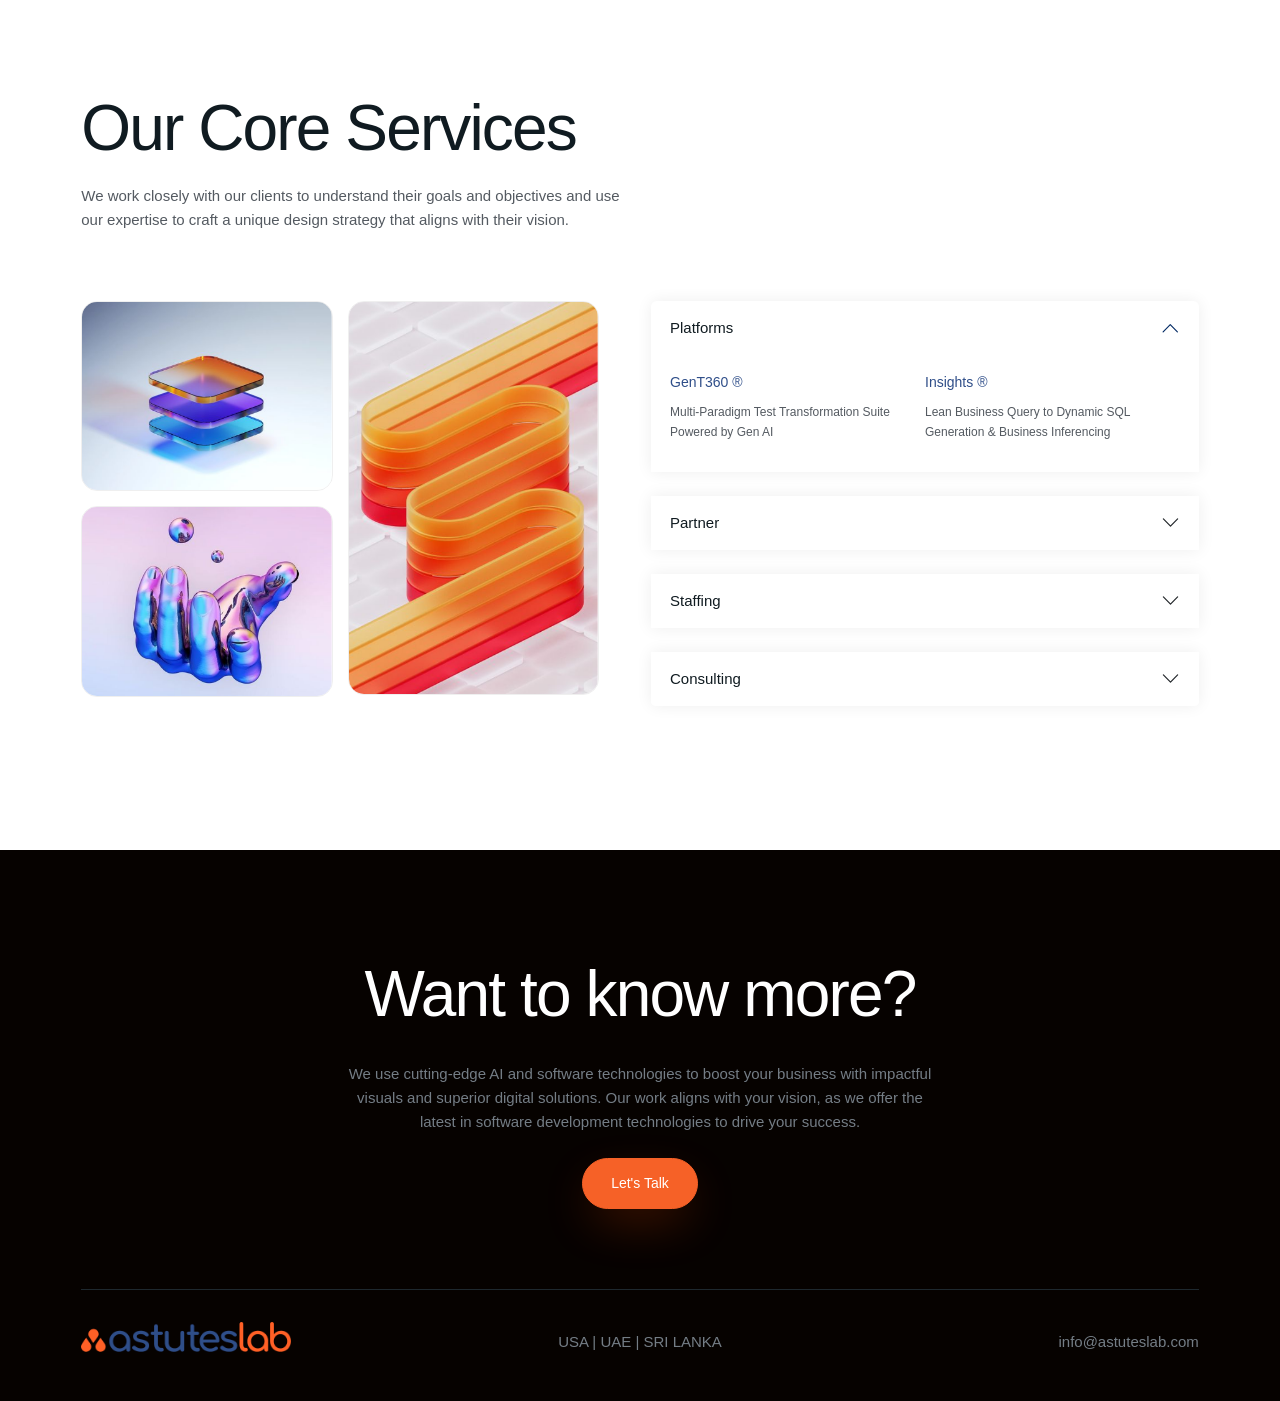
==== commit 63c4b248: "Fix typo in hero section heading" ====
--- a/docs/index.html
+++ b/docs/index.html
@@ -40,7 +40,7 @@
         <div class="container">
             <div class="row text-center">
                 <div class="hero-intro">
-                    <h2 class="ast-title">Empowering Your1212121 Vision <br class="d-none d-lg-block"> With Digital Excellence</h2>
+                    <h2 class="ast-title">Empowering Your Vision <br class="d-none d-lg-block"> With Digital Excellence</h2>
                     <p class="ast-para">
                         We turn great ideas into working products, We focus on good communication and <br class="d-none d-lg-block"> 
                         understanding your business. We fulfill customer demand by making them <br class="d-none d-lg-block">
@@ -298,4 +298,4 @@
     
     <script src="https://cdn.jsdelivr.net/npm/bootstrap@5.2.3/dist/js/bootstrap.bundle.min.js" integrity="sha384-kenU1KFdBIe4zVF0s0G1M5b4hcpxyD9F7jL+jjXkk+Q2h455rYXK/7HAuoJl+0I4" crossorigin="anonymous"></script>
 </body>
-</html>+</html>
